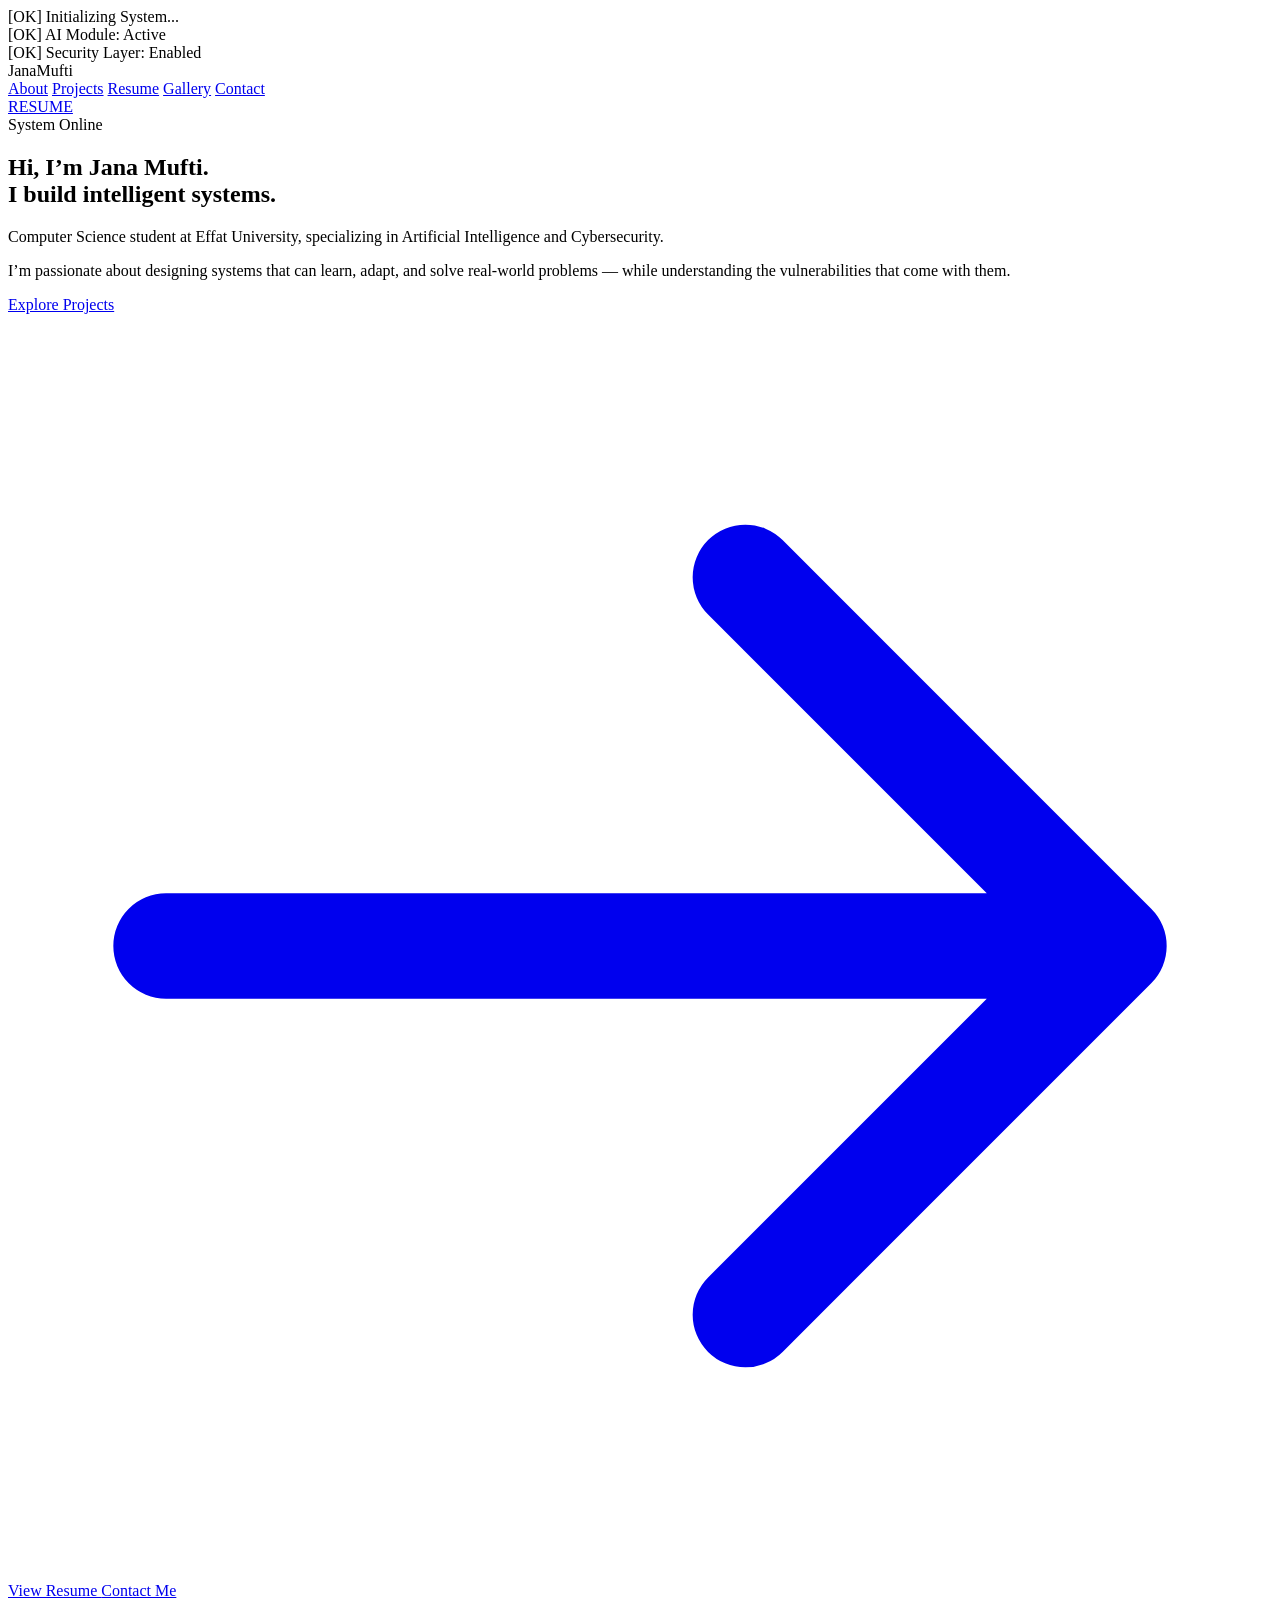
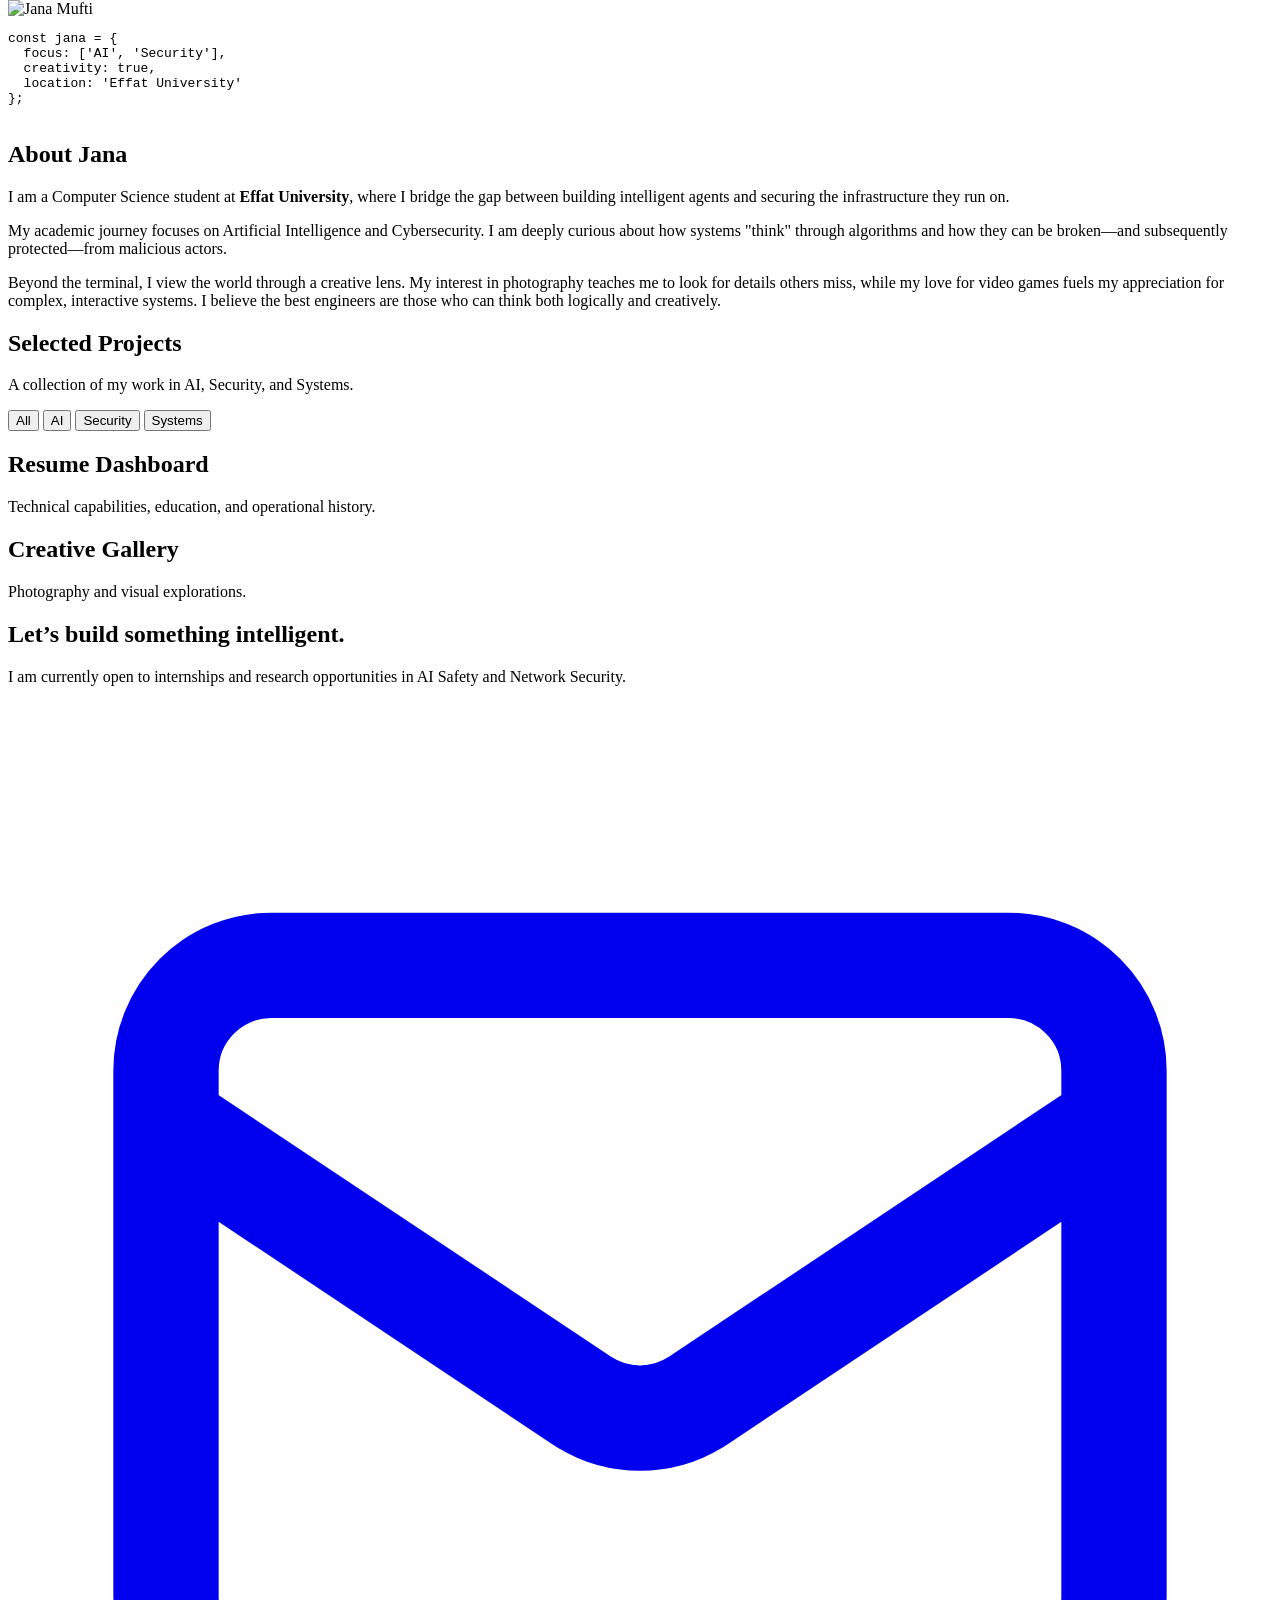
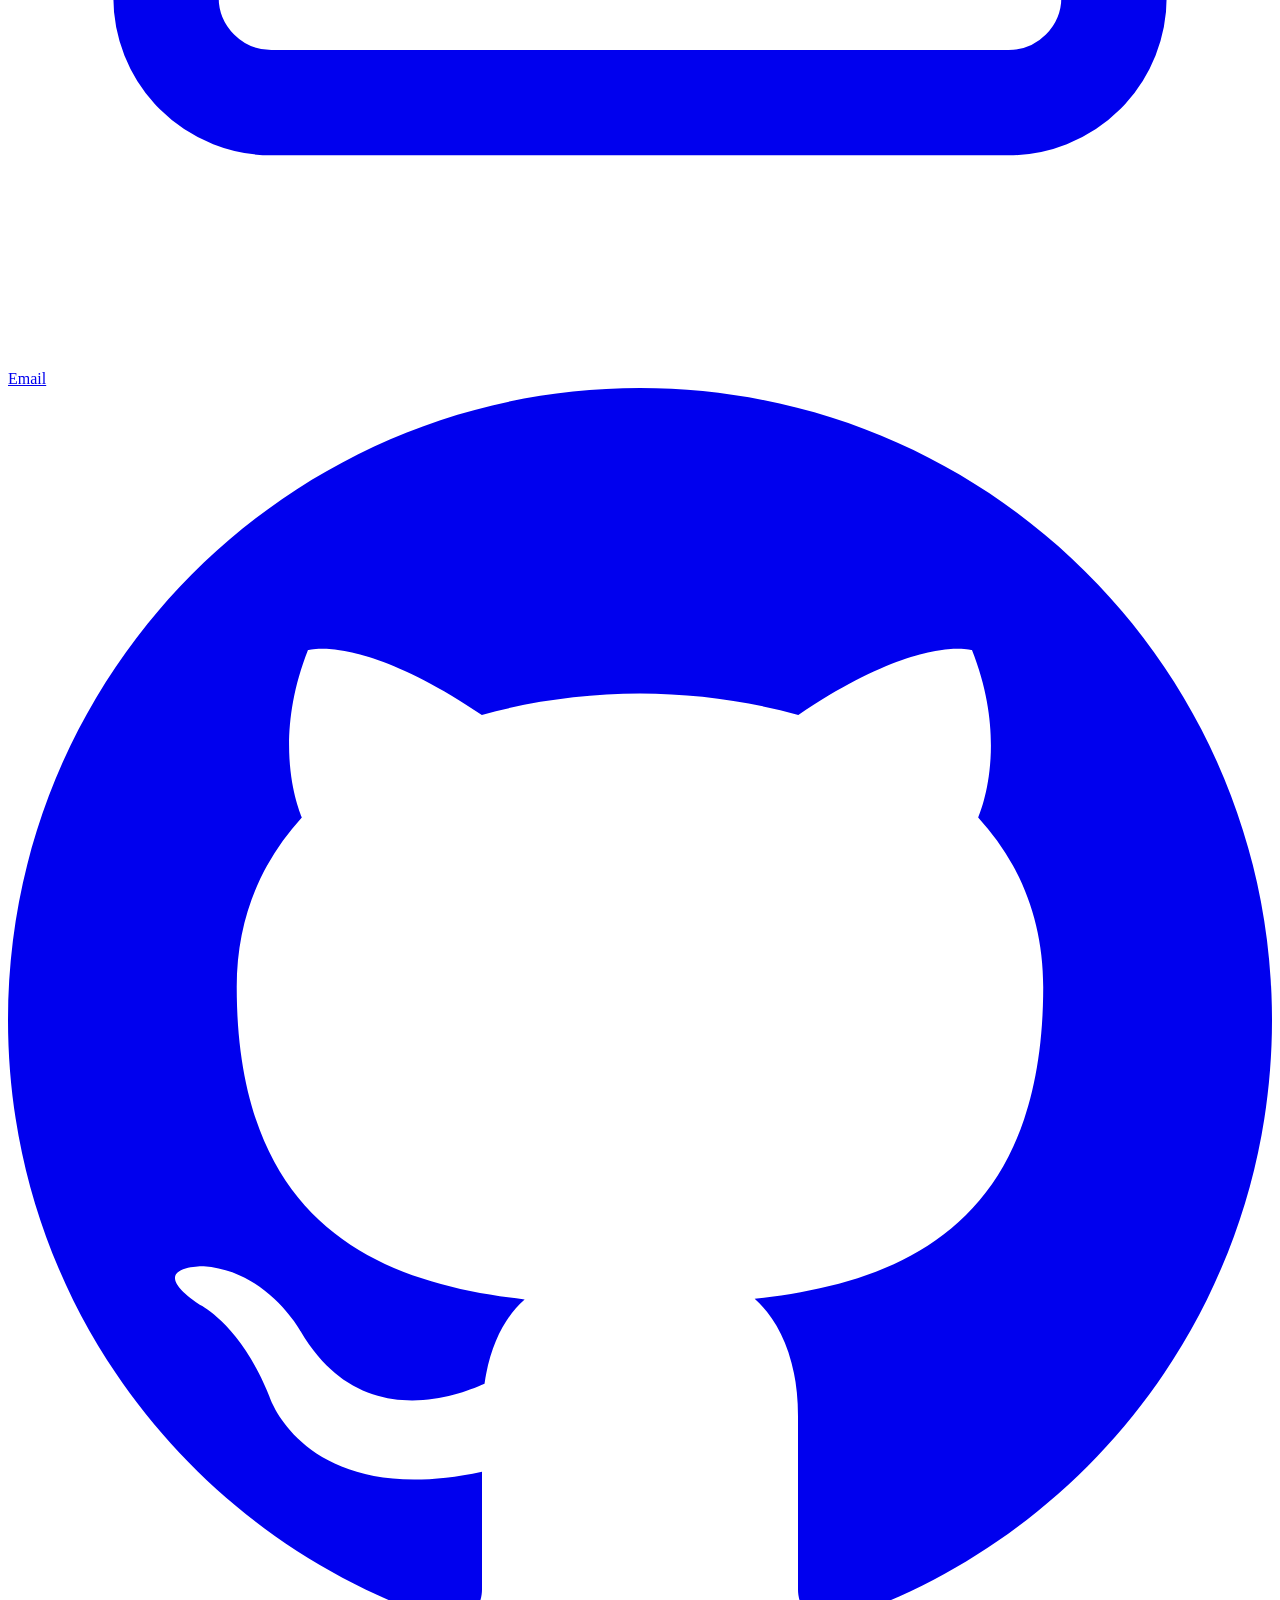
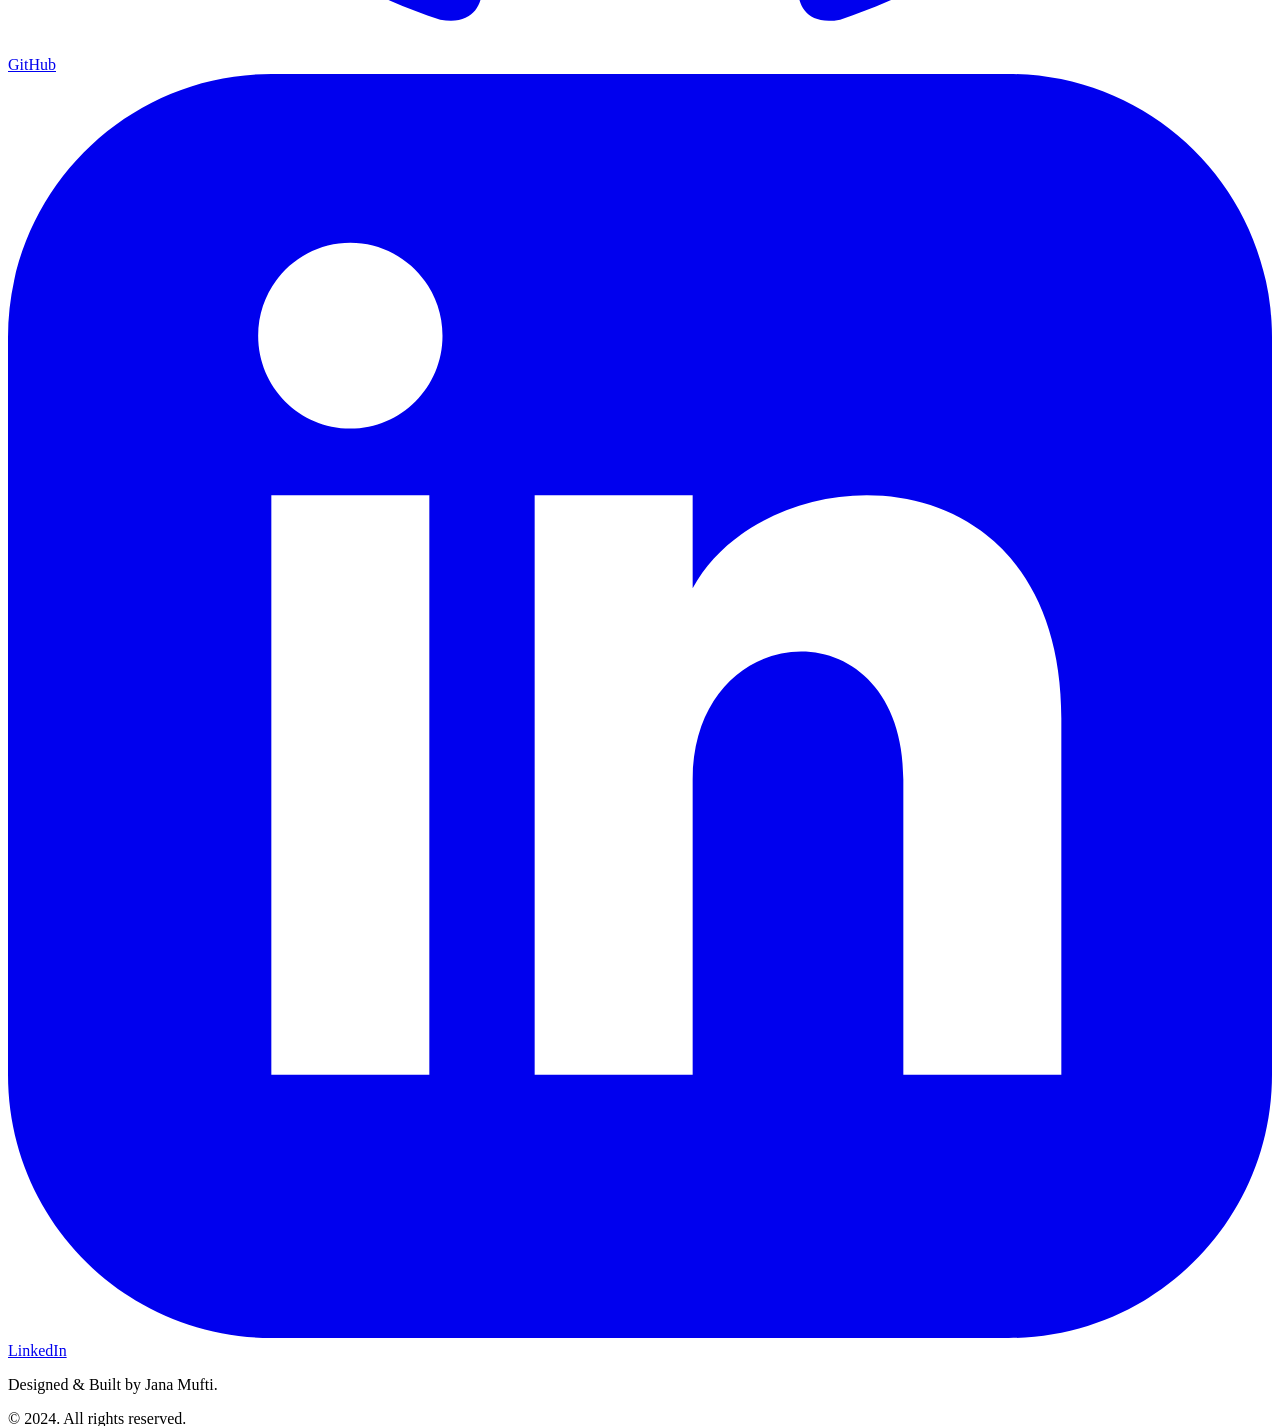
==== index.html @ 39254173 "V1.0.0" ====
<!doctype html>
<html lang="en" class="scroll-smooth">
  <head>
    <meta charset="UTF-8" />
    <meta name="viewport" content="width=device-width, initial-scale=1.0" />
    <title>JanaOS | Intelligent Systems</title>
    <meta name="description" content="Portfolio of Jana - AI & Cybersecurity Student" />
    <link rel="stylesheet" href="/assets/css/style.css" />
    <!-- Preload fonts -->
    <link rel="preconnect" href="https://fonts.googleapis.com" />
    <link rel="preconnect" href="https://fonts.gstatic.com" crossorigin />
    <link href="https://fonts.googleapis.com/css2?family=Inter:wght@300;400;500;600;700&family=JetBrains+Mono:wght@400;500&display=swap" rel="stylesheet" />
  </head>
  <body class="bg-slate-950 text-slate-200 font-sans antialiased overflow-x-hidden selection:bg-accent selection:text-white">
    
    <!-- Boot Screen -->
    <div id="boot-screen" class="fixed inset-0 z-50 bg-slate-950 flex items-center justify-center transition-opacity duration-500">
        <div class="w-full max-w-md p-6">
            <div id="boot-text" class="font-mono text-sm"></div>
            <div class="mt-4 h-1 w-full bg-slate-800 rounded overflow-hidden">
                <div class="h-full bg-accent animate-pulse w-full origin-left scale-x-0 transition-transform duration-[2000ms] ease-out" style="transform: scaleX(1)"></div>
            </div>
        </div>
    </div>

    <!-- Main Content (Hidden until boot finishes) -->
    <div id="main-content" class="hidden relative">
        
        <!-- Background Grid -->
        <div class="fixed inset-0 z-[-1] bg-[linear-gradient(to_right,#80808012_1px,transparent_1px),linear-gradient(to_bottom,#80808012_1px,transparent_1px)] bg-[size:24px_24px]"></div>
        <div class="fixed inset-0 z-[-1] bg-gradient-to-b from-slate-950 via-transparent to-slate-950"></div>

        <!-- Navigation -->
        <nav class="fixed top-0 w-full z-40 transition-all duration-300 py-4 px-6 md:px-12 flex justify-between items-center bg-transparent">
            <div class="font-mono font-bold text-lg tracking-tighter text-white">
                Jana<span class="text-accent">Mufti</span>
            </div>
            <div class="hidden md:flex gap-8 text-sm font-medium text-slate-400">
                <a href="#about" class="hover:text-accent transition-colors">About</a>
                <a href="#projects" class="hover:text-accent transition-colors">Projects</a>
                <a href="#resume" class="hover:text-accent transition-colors">Resume</a>
                <a href="#gallery" class="hover:text-accent transition-colors">Gallery</a>
                <a href="#contact" class="hover:text-accent transition-colors">Contact</a>
            </div>
            <a href="/assets/resume.pdf" class="md:hidden text-accent font-mono text-xs border border-accent/30 px-2 py-1 rounded">RESUME</a>
        </nav>

        <!-- Hero Section -->
        <section class="min-h-screen flex flex-col justify-center px-6 md:px-24 pt-20 relative overflow-hidden">
            <div class="max-w-4xl z-10">
                <div class="animate-on-load opacity-0 translate-y-4 transition-all duration-700 ease-out">
                    <div class="inline-flex items-center gap-2 px-3 py-1 rounded-full bg-accent/10 border border-accent/20 text-accent text-xs font-mono mb-6">
                        <span class="relative flex h-2 w-2">
                          <span class="animate-ping absolute inline-flex h-full w-full rounded-full bg-accent opacity-75"></span>
                          <span class="relative inline-flex rounded-full h-2 w-2 bg-accent"></span>
                        </span>
                        System Online
                    </div>
                </div>
                
                <h1 class="animate-on-load opacity-0 translate-y-4 transition-all duration-700 delay-100 ease-out text-5xl md:text-7xl font-bold text-white tracking-tight mb-6 leading-tight">
                    Hi, I’m Jana Mufti. <br />
                    <span class="text-slate-500">I build intelligent systems.</span>
                </h1>
                
                <p class="animate-on-load opacity-0 translate-y-4 transition-all duration-700 delay-200 ease-out text-xl text-slate-400 max-w-2xl mb-4 leading-relaxed">
                    Computer Science student at Effat University, specializing in Artificial Intelligence and Cybersecurity.
                </p>
                <p class="animate-on-load opacity-0 translate-y-4 transition-all duration-700 delay-250 ease-out text-lg text-slate-500 max-w-2xl mb-10 leading-relaxed italic">
                    I’m passionate about designing systems that can learn, adapt, and solve real-world problems — while understanding the vulnerabilities that come with them.
                </p>
                
                <div class="animate-on-load opacity-0 translate-y-4 transition-all duration-700 delay-300 ease-out flex flex-wrap gap-4">
                    <a href="#projects" class="group bg-accent hover:bg-accent-dim text-white px-6 py-3 rounded-lg font-medium transition-all flex items-center gap-2">
                        Explore Projects
                        <svg class="w-4 h-4 group-hover:translate-x-1 transition-transform" fill="none" stroke="currentColor" viewBox="0 0 24 24"><path stroke-linecap="round" stroke-linejoin="round" stroke-width="2" d="M14 5l7 7m0 0l-7 7m7-7H3"></path></svg>
                    </a>
                    <a href="#resume" class="px-6 py-3 rounded-lg font-medium text-slate-300 border border-slate-700 hover:border-slate-500 hover:text-white transition-all">
                        View Resume
                    </a>
                    <a href="#contact" class="px-6 py-3 rounded-lg font-medium text-slate-300 hover:text-white transition-all">
                        Contact Me
                    </a>
                </div>
            </div>

            <!-- Decorative Elements -->
            <div class="absolute right-0 top-1/2 -translate-y-1/2 w-1/3 h-2/3 bg-accent/5 blur-3xl rounded-full pointer-events-none"></div>
        </section>

        <!-- About Section -->
        <section id="about" class="py-24 px-6 md:px-24">
            <div class="max-w-6xl mx-auto">
                <div class="grid md:grid-cols-2 gap-16 items-center">
                    <div class="relative">
                        <div class="aspect-[4/5] rounded-xl bg-slate-800 border border-white/10 flex items-center justify-center overflow-hidden group relative">
                             <img src="https://picsum.photos/seed/jana/800/1000" alt="Jana Mufti" class="absolute inset-0 w-full h-full object-cover opacity-80 group-hover:opacity-100 transition-opacity duration-500 grayscale hover:grayscale-0" />
                             <div class="absolute inset-0 bg-gradient-to-t from-slate-950 via-transparent to-transparent"></div>
                        </div>
                        
                        <!-- Decorative code block -->
                        <div class="absolute -bottom-6 -right-6 bg-slate-950 border border-slate-800 p-4 rounded-lg shadow-xl hidden md:block z-10">
                            <pre class="text-xs font-mono text-slate-400">
<span class="text-purple-400">const</span> <span class="text-yellow-200">jana</span> = {
  focus: [<span class="text-green-300">'AI'</span>, <span class="text-green-300">'Security'</span>],
  creativity: <span class="text-orange-400">true</span>,
  location: <span class="text-green-300">'Effat University'</span>
};
                            </pre>
                        </div>
                    </div>
                    
                    <div>
                        <h2 class="text-3xl font-bold text-white mb-8 flex items-center gap-3">
                            <span class="w-8 h-[1px] bg-accent"></span>
                            About Jana
                        </h2>
                        
                        <div class="space-y-6 text-slate-300 leading-relaxed text-lg">
                            <p>
                                I am a Computer Science student at <strong class="text-white">Effat University</strong>, where I bridge the gap between building intelligent agents and securing the infrastructure they run on.
                            </p>
                            <p>
                                My academic journey focuses on <span class="text-accent">Artificial Intelligence and Cybersecurity</span>. I am deeply curious about how systems "think" through algorithms and how they can be broken—and subsequently protected—from malicious actors.
                            </p>
                            <p>
                                Beyond the terminal, I view the world through a creative lens. My interest in <span class="text-white">photography</span> teaches me to look for details others miss, while my love for <span class="text-white">video games</span> fuels my appreciation for complex, interactive systems. I believe the best engineers are those who can think both logically and creatively.
                            </p>
                        </div>
                    </div>
                </div>
            </div>
        </section>

        <!-- Projects Section -->
        <section id="projects" class="py-24 px-6 md:px-24 relative bg-slate-900/30 border-y border-white/5">
            <div class="max-w-7xl mx-auto">
                <div class="flex flex-col md:flex-row justify-between items-end mb-12 gap-6">
                    <div>
                        <h2 class="text-3xl font-bold text-white mb-2">Selected Projects</h2>
                        <p class="text-slate-400">A collection of my work in AI, Security, and Systems.</p>
                    </div>
                    <div class="flex flex-wrap gap-2 bg-slate-900/50 p-1 rounded-lg border border-white/5">
                        <button class="filter-btn px-4 py-1.5 rounded text-sm font-medium bg-accent text-white transition-all" data-filter="all">All</button>
                        <button class="filter-btn px-4 py-1.5 rounded text-sm font-medium text-slate-400 hover:text-white transition-all" data-filter="ai">AI</button>
                        <button class="filter-btn px-4 py-1.5 rounded text-sm font-medium text-slate-400 hover:text-white transition-all" data-filter="cybersecurity">Security</button>
                        <button class="filter-btn px-4 py-1.5 rounded text-sm font-medium text-slate-400 hover:text-white transition-all" data-filter="systems">Systems</button>
                    </div>
                </div>

                <div id="projects-grid" class="grid grid-cols-1 md:grid-cols-2 lg:grid-cols-3 gap-6">
                    <!-- Projects injected by JS -->
                </div>
            </div>
        </section>

        <!-- Resume Dashboard -->
        <section id="resume" class="py-24 px-6 md:px-24">
            <div class="max-w-7xl mx-auto">
                <div class="mb-12">
                    <h2 class="text-3xl font-bold text-white mb-2">Resume Dashboard</h2>
                    <p class="text-slate-400">Technical capabilities, education, and operational history.</p>
                </div>
                
                <div id="resume-content" class="min-h-[600px]">
                    <!-- Resume injected by JS -->
                </div>
            </div>
        </section>

        <!-- Creative Gallery -->
        <section id="gallery" class="py-24 px-6 md:px-24 border-t border-white/5">
             <div class="max-w-7xl mx-auto">
                <div class="mb-12 flex justify-between items-end">
                    <div>
                        <h2 class="text-3xl font-bold text-white mb-2">Creative Gallery</h2>
                        <p class="text-slate-400">Photography and visual explorations.</p>
                    </div>
                </div>
                
                <div id="gallery-grid" class="grid grid-cols-2 md:grid-cols-4 gap-4">
                    <!-- Gallery injected by JS -->
                </div>
            </div>
        </section>

        <!-- Contact Section -->
        <section id="contact" class="py-24 px-6 md:px-24 text-center bg-slate-900/30">
            <h2 class="text-3xl font-bold text-white mb-6">Let’s build something intelligent.</h2>
            <p class="text-slate-400 mb-10 max-w-xl mx-auto">
                I am currently open to internships and research opportunities in AI Safety and Network Security.
            </p>
            
            <div class="flex justify-center gap-6 mb-12">
                <a href="mailto:jana@example.com" class="flex items-center gap-2 text-slate-300 hover:text-accent transition-colors">
                    <svg class="w-5 h-5" fill="none" stroke="currentColor" viewBox="0 0 24 24"><path stroke-linecap="round" stroke-linejoin="round" stroke-width="2" d="M3 8l7.89 5.26a2 2 0 002.22 0L21 8M5 19h14a2 2 0 002-2V7a2 2 0 00-2-2H5a2 2 0 00-2 2v10a2 2 0 002 2z"></path></svg>
                    Email
                </a>
                <a href="https://github.com/jana" target="_blank" class="flex items-center gap-2 text-slate-300 hover:text-accent transition-colors">
                    <svg class="w-5 h-5" fill="currentColor" viewBox="0 0 24 24"><path d="M12 0c-6.626 0-12 5.373-12 12 0 5.302 3.438 9.8 8.207 11.387.599.111.793-.261.793-.577v-2.234c-3.338.726-4.033-1.416-4.033-1.416-.546-1.387-1.333-1.756-1.333-1.756-1.089-.745.083-.729.083-.729 1.205.084 1.839 1.237 1.839 1.237 1.07 1.834 2.807 1.304 3.492.997.107-.775.418-1.305.762-1.604-2.665-.305-5.467-1.334-5.467-5.931 0-1.311.469-2.381 1.236-3.221-.124-.303-.535-1.524.117-3.176 0 0 1.008-.322 3.301 1.23.957-.266 1.983-.399 3.003-.404 1.02.005 2.047.138 3.006.404 2.291-1.552 3.297-1.23 3.297-1.23.653 1.653.242 2.874.118 3.176.77.84 1.235 1.911 1.235 3.221 0 4.609-2.807 5.624-5.479 5.921.43.372.823 1.102.823 2.222v3.293c0 .319.192.694.801.576 4.765-1.589 8.199-6.086 8.199-11.386 0-6.627-5.373-12-12-12z"/></svg>
                    GitHub
                </a>
                <a href="https://linkedin.com/in/jana" target="_blank" class="flex items-center gap-2 text-slate-300 hover:text-accent transition-colors">
                    <svg class="w-5 h-5" fill="currentColor" viewBox="0 0 24 24"><path d="M19 0h-14c-2.761 0-5 2.239-5 5v14c0 2.761 2.239 5 5 5h14c2.762 0 5-2.239 5-5v-14c0-2.761-2.238-5-5-5zm-11 19h-3v-11h3v11zm-1.5-12.268c-.966 0-1.75-.79-1.75-1.764s.784-1.764 1.75-1.764 1.75.79 1.75 1.764-.783 1.764-1.75 1.764zm13.5 12.268h-3v-5.604c0-3.368-4-3.113-4 0v5.604h-3v-11h3v1.765c1.396-2.586 7-2.777 7 2.476v6.759z"/></svg>
                    LinkedIn
                </a>
            </div>
            
            <footer class="pt-8 border-t border-white/5 text-slate-600 text-sm font-mono">
                <p>Designed & Built by Jana Mufti.</p>
                <p class="mt-2">&copy; 2024. All rights reserved.</p>
            </footer>
        </section>
    </div>

    <script type="module" src="/assets/js/main.js"></script>
  </body>
</html>
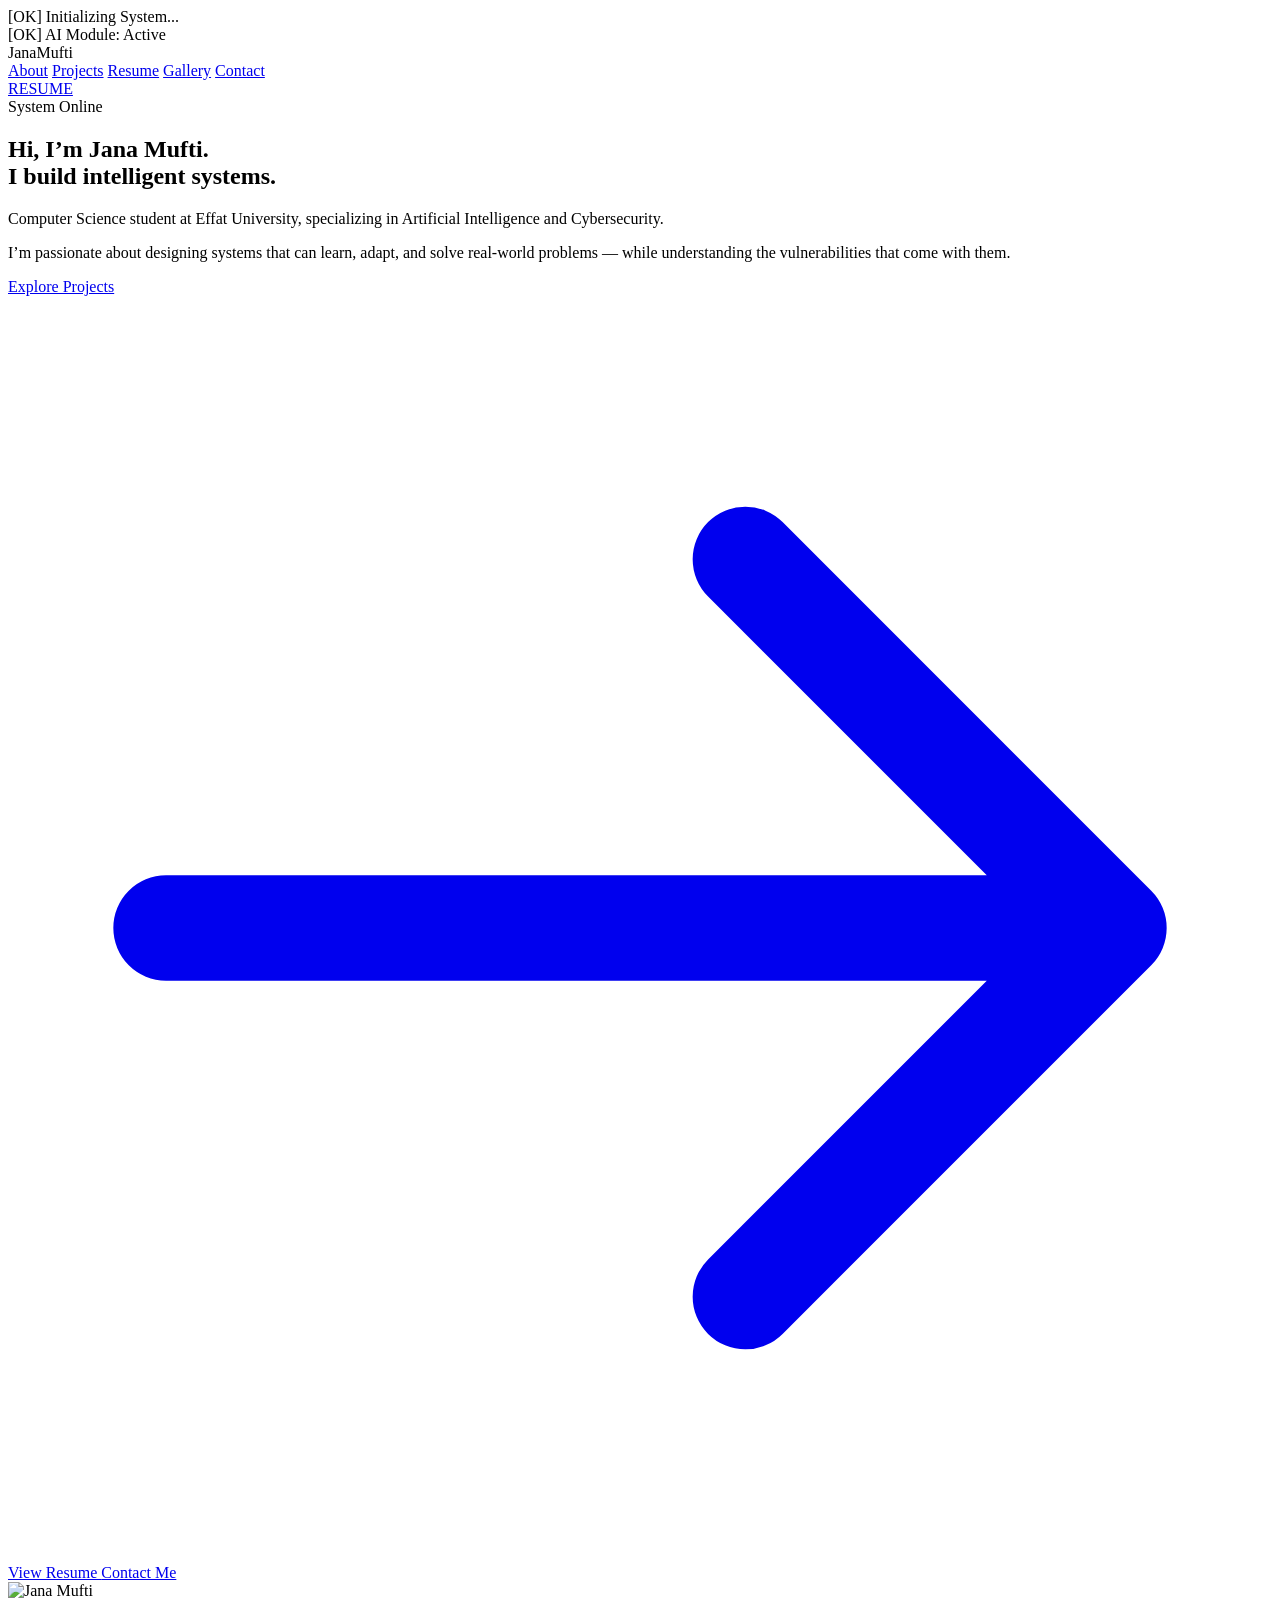
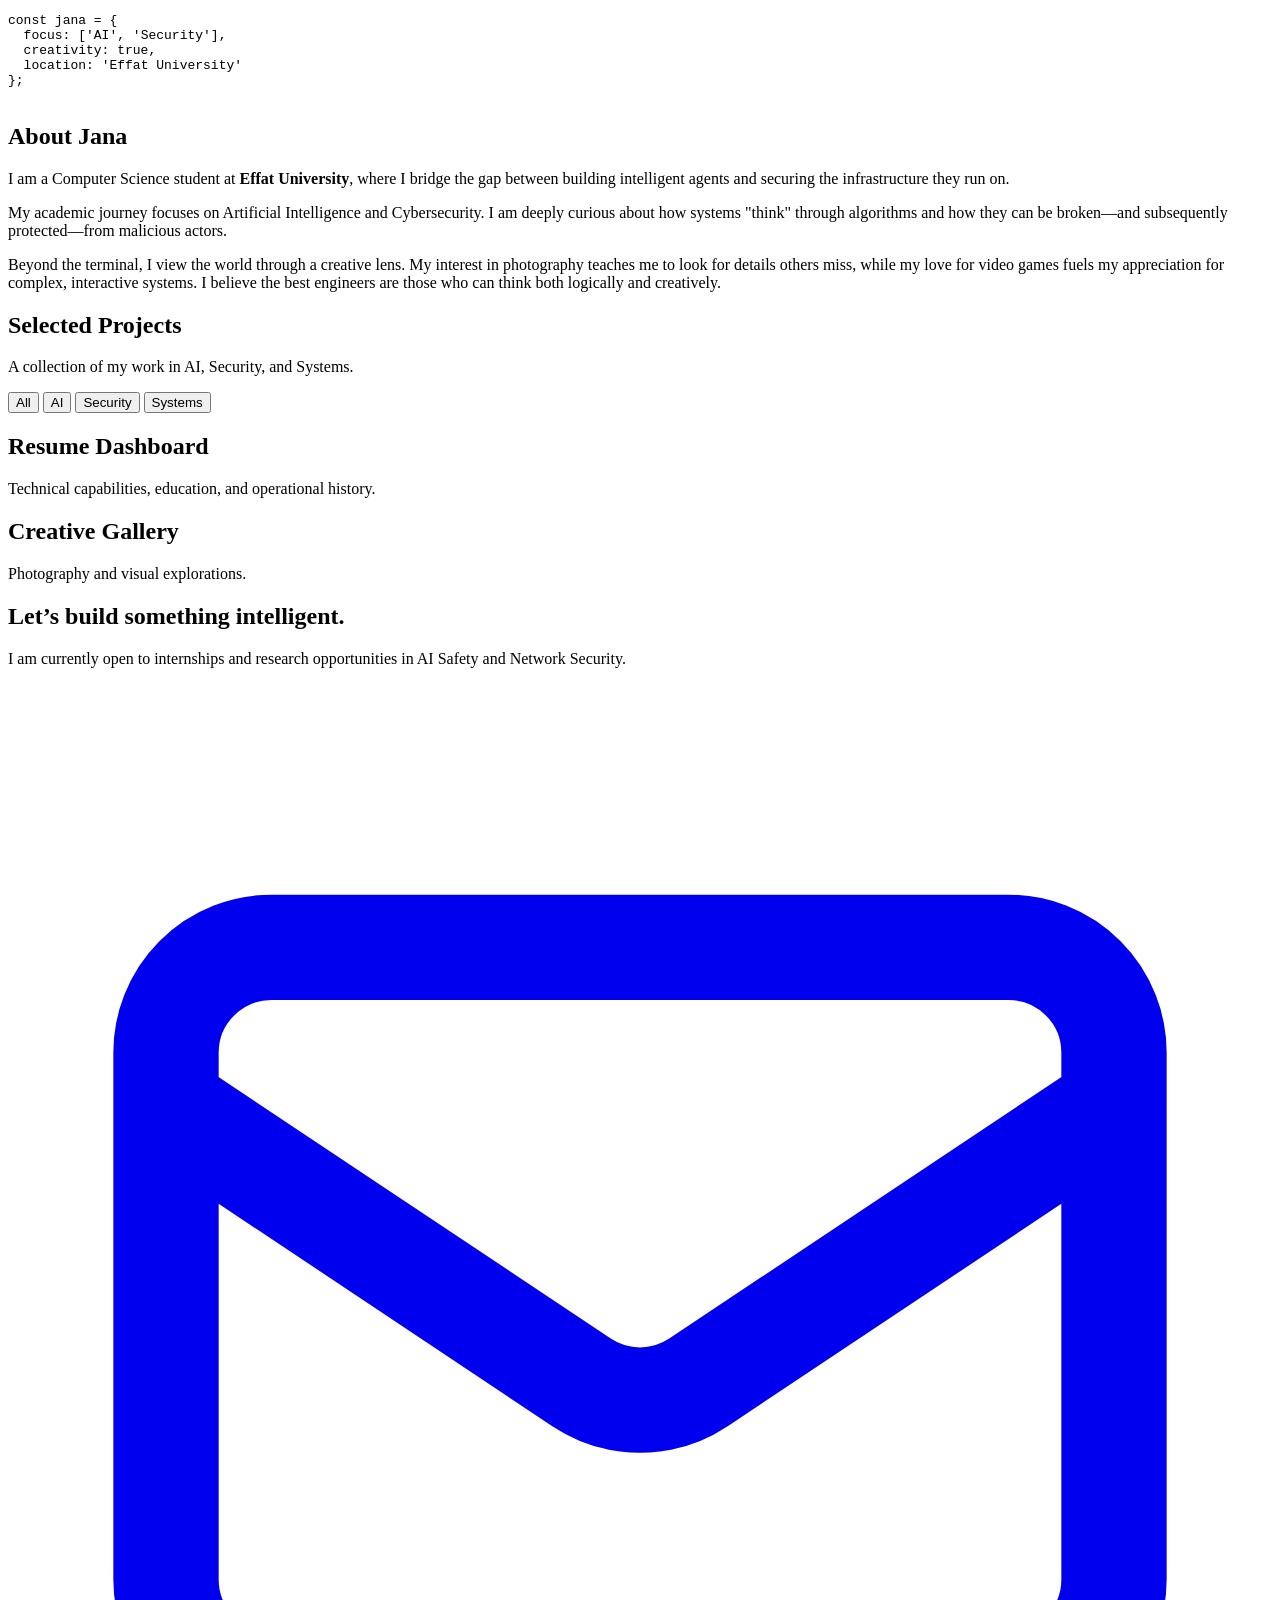
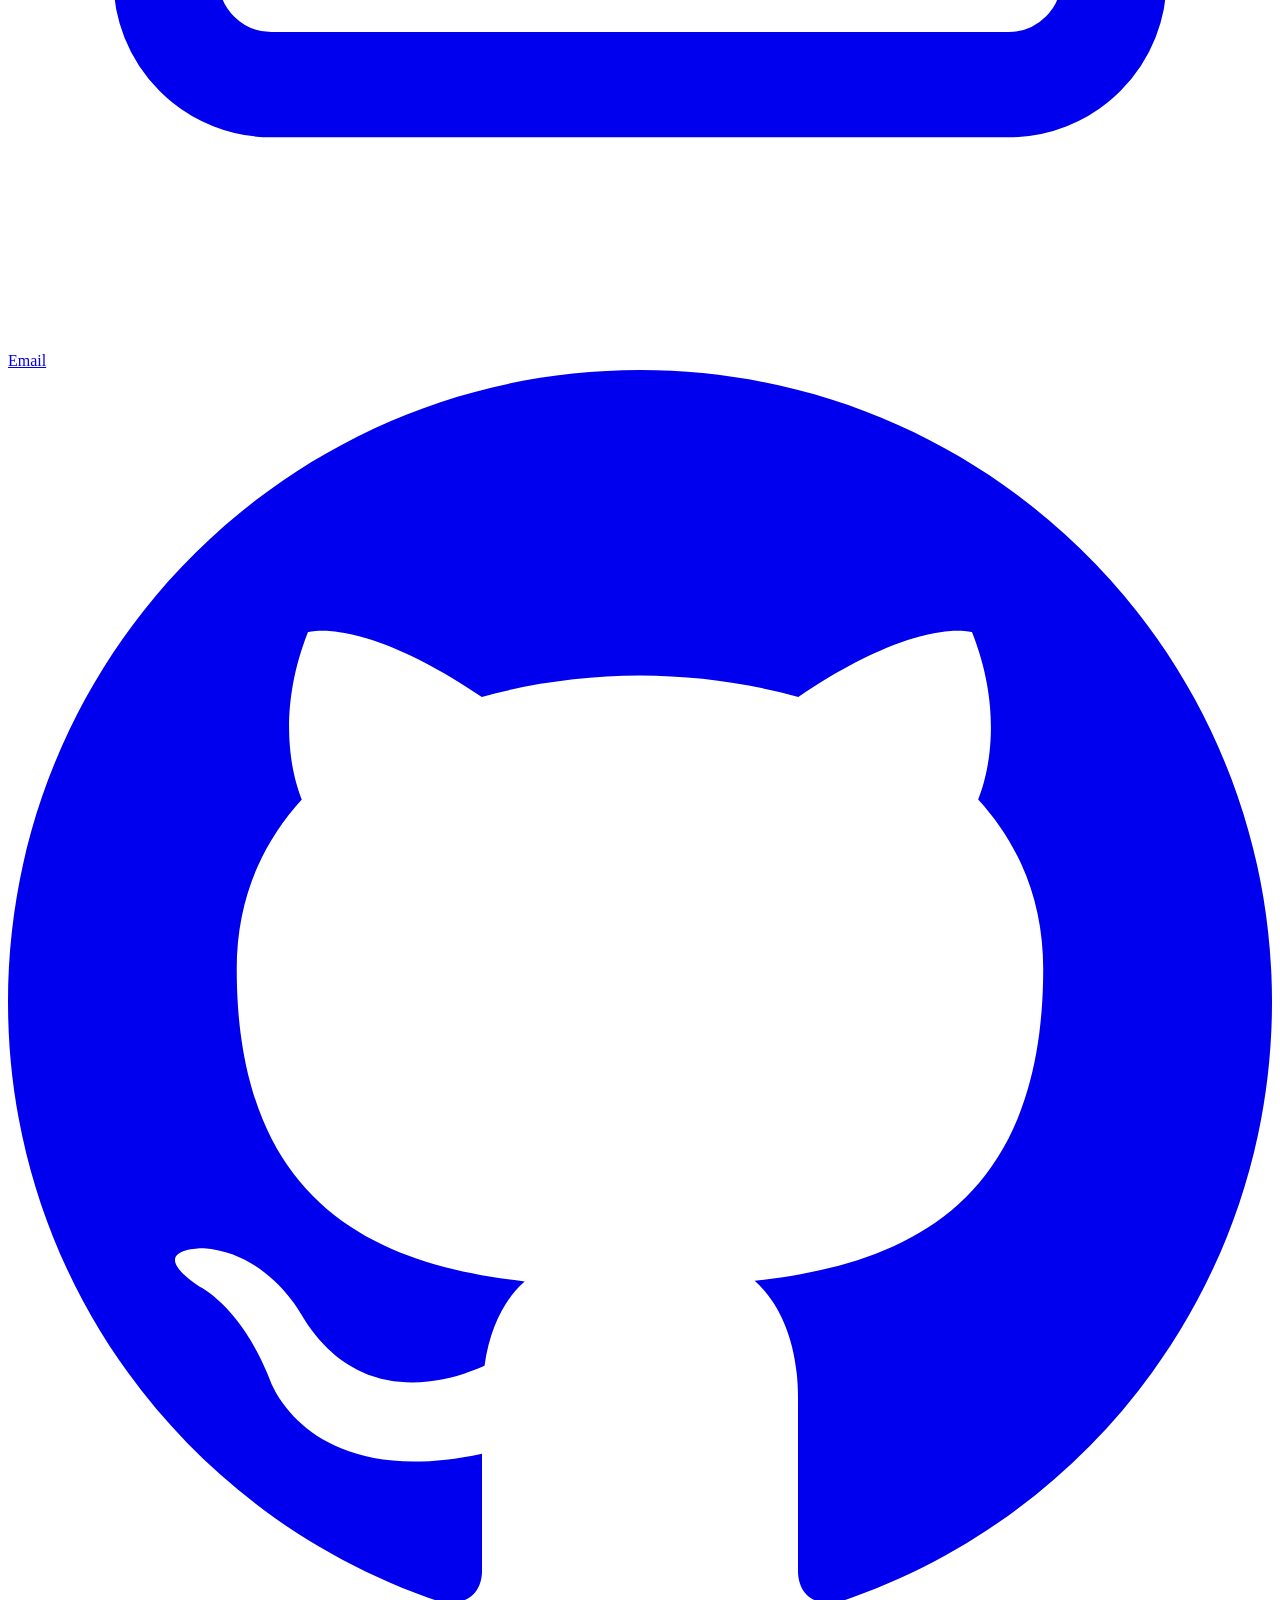
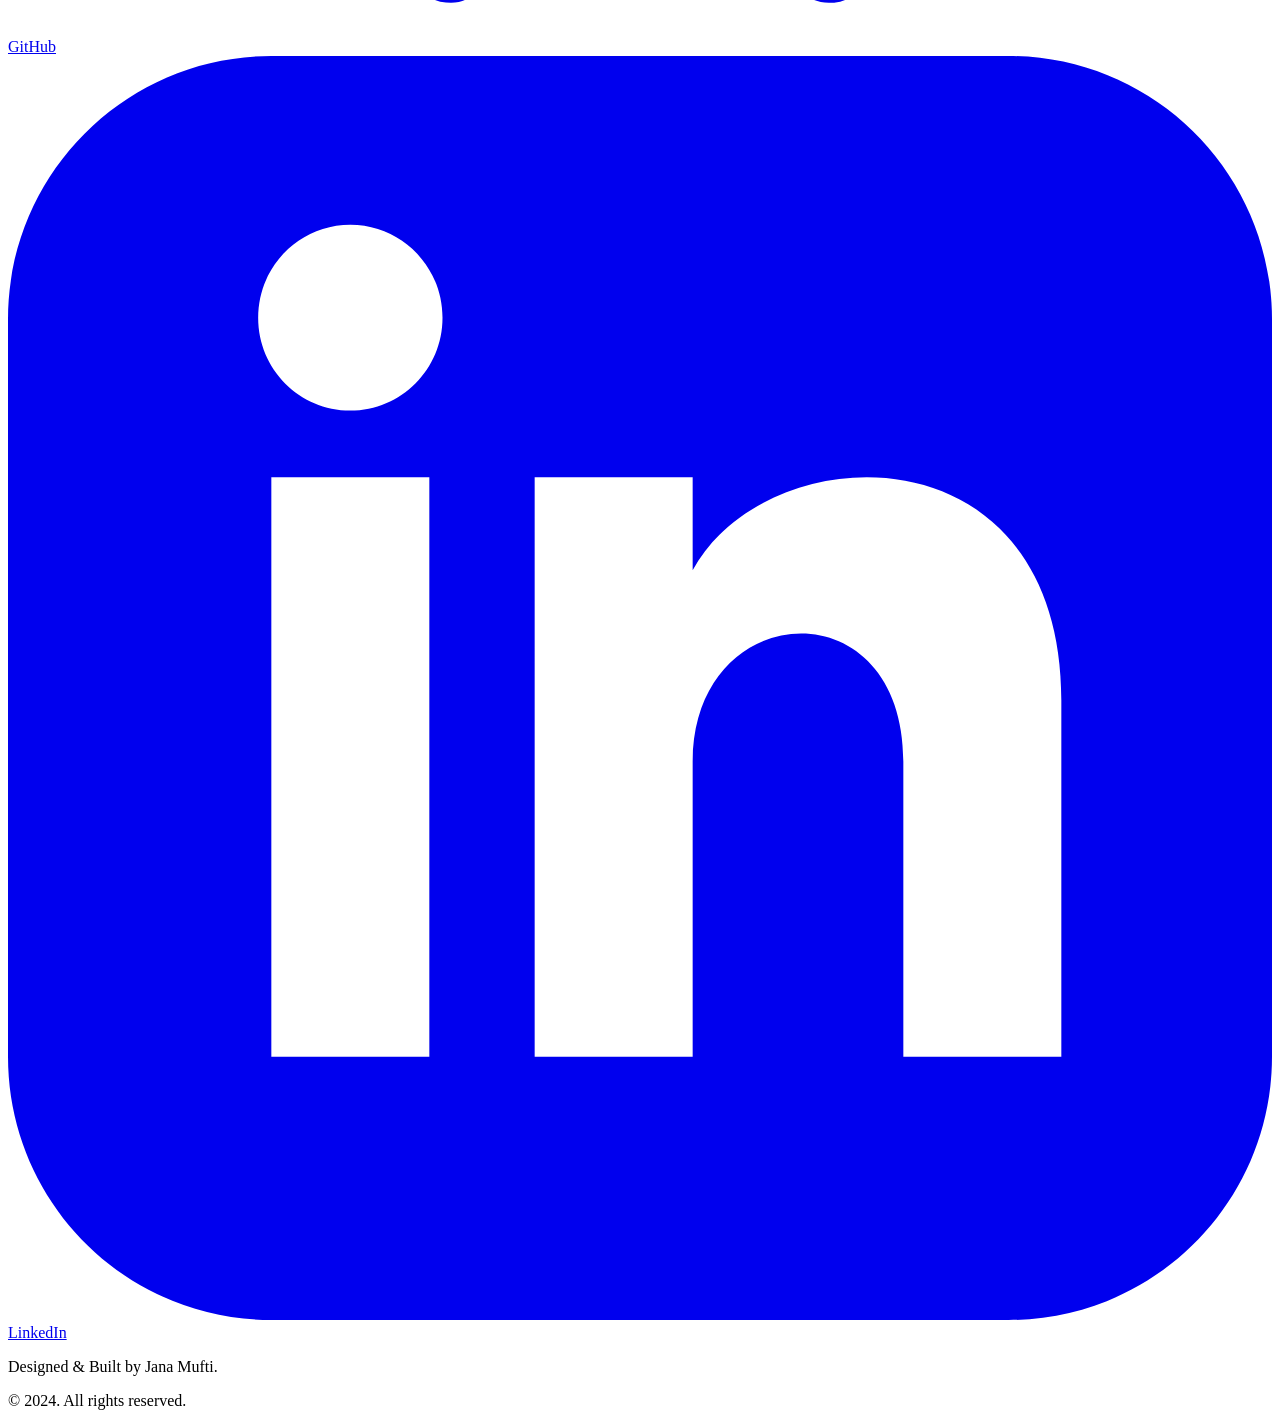
==== commit b4bfcc38: "V1.0.1" ====
--- a/index.html
+++ b/index.html
@@ -5,7 +5,29 @@
     <meta name="viewport" content="width=device-width, initial-scale=1.0" />
     <title>JanaOS | Intelligent Systems</title>
     <meta name="description" content="Portfolio of Jana - AI & Cybersecurity Student" />
-    <link rel="stylesheet" href="/assets/css/style.css" />
+    
+    <!-- Tailwind CSS (CDN for static deployment) -->
+    <script src="https://cdn.tailwindcss.com"></script>
+    <script>
+      tailwind.config = {
+        theme: {
+          extend: {
+            fontFamily: {
+              sans: ['Inter', 'ui-sans-serif', 'system-ui', 'sans-serif'],
+              mono: ['JetBrains Mono', 'ui-monospace', 'SFMono-Regular', 'monospace'],
+            },
+            colors: {
+              accent: '#a78bfa', // Lavender-400
+              'accent-dim': '#8b5cf6', // Violet-500
+              'bg-dark': '#0f172a', // Slate-900
+              panel: '#1e293b', // Slate-800
+            }
+          }
+        }
+      }
+    </script>
+
+    <link rel="stylesheet" href="assets/css/style.css" />
     <!-- Preload fonts -->
     <link rel="preconnect" href="https://fonts.googleapis.com" />
     <link rel="preconnect" href="https://fonts.gstatic.com" crossorigin />
@@ -42,7 +64,7 @@
                 <a href="#gallery" class="hover:text-accent transition-colors">Gallery</a>
                 <a href="#contact" class="hover:text-accent transition-colors">Contact</a>
             </div>
-            <a href="/assets/resume.pdf" class="md:hidden text-accent font-mono text-xs border border-accent/30 px-2 py-1 rounded">RESUME</a>
+            <a href="assets/resume.pdf" class="md:hidden text-accent font-mono text-xs border border-accent/30 px-2 py-1 rounded">RESUME</a>
         </nav>
 
         <!-- Hero Section -->
@@ -213,7 +235,7 @@
         </section>
     </div>
 
-    <script type="module" src="/assets/js/main.js"></script>
+    <script type="module" src="assets/js/main.js"></script>
   </body>
 </html>
 
--- a/assets/css/style.css
+++ b/assets/css/style.css
@@ -0,0 +1,68 @@
+/* Custom Utilities */
+.glass-panel {
+  background-color: rgba(15, 23, 42, 0.8); /* bg-slate-900/80 */
+  backdrop-filter: blur(12px); /* backdrop-blur-md */
+  -webkit-backdrop-filter: blur(12px);
+  border: 1px solid rgba(255, 255, 255, 0.1); /* border-white/10 */
+  border-radius: 0.75rem; /* rounded-xl */
+  box-shadow: 0 10px 15px -3px rgba(0, 0, 0, 0.1), 0 4px 6px -2px rgba(0, 0, 0, 0.05); /* shadow-lg */
+}
+
+.terminal-text {
+  font-family: 'JetBrains Mono', monospace;
+  font-size: 0.875rem; /* text-sm */
+}
+
+/* Animations */
+@keyframes blink {
+  0%, 100% { opacity: 1; }
+  50% { opacity: 0; }
+}
+
+.animate-blink {
+  animation: blink 1s step-end infinite;
+}
+
+@keyframes scanline {
+  0% { transform: translateY(-100%); }
+  100% { transform: translateY(100%); }
+}
+
+.scanline::after {
+  content: "";
+  position: absolute;
+  top: 0;
+  left: 0;
+  width: 100%;
+  height: 100%;
+  background: linear-gradient(to bottom, transparent, rgba(167, 139, 250, 0.05), transparent);
+  animation: scanline 4s linear infinite;
+  pointer-events: none;
+}
+
+/* Scrollbar */
+::-webkit-scrollbar {
+  width: 8px;
+}
+
+::-webkit-scrollbar-track {
+  background-color: #020617; /* slate-950 */
+}
+
+::-webkit-scrollbar-thumb {
+  background-color: #334155; /* slate-700 */
+  border-radius: 9999px;
+}
+
+::-webkit-scrollbar-thumb:hover {
+  background-color: #475569; /* slate-600 */
+}
+
+/* Utility for hiding scrollbar but keeping functionality */
+.no-scrollbar::-webkit-scrollbar {
+  display: none;
+}
+.no-scrollbar {
+  -ms-overflow-style: none;
+  scrollbar-width: none;
+}
